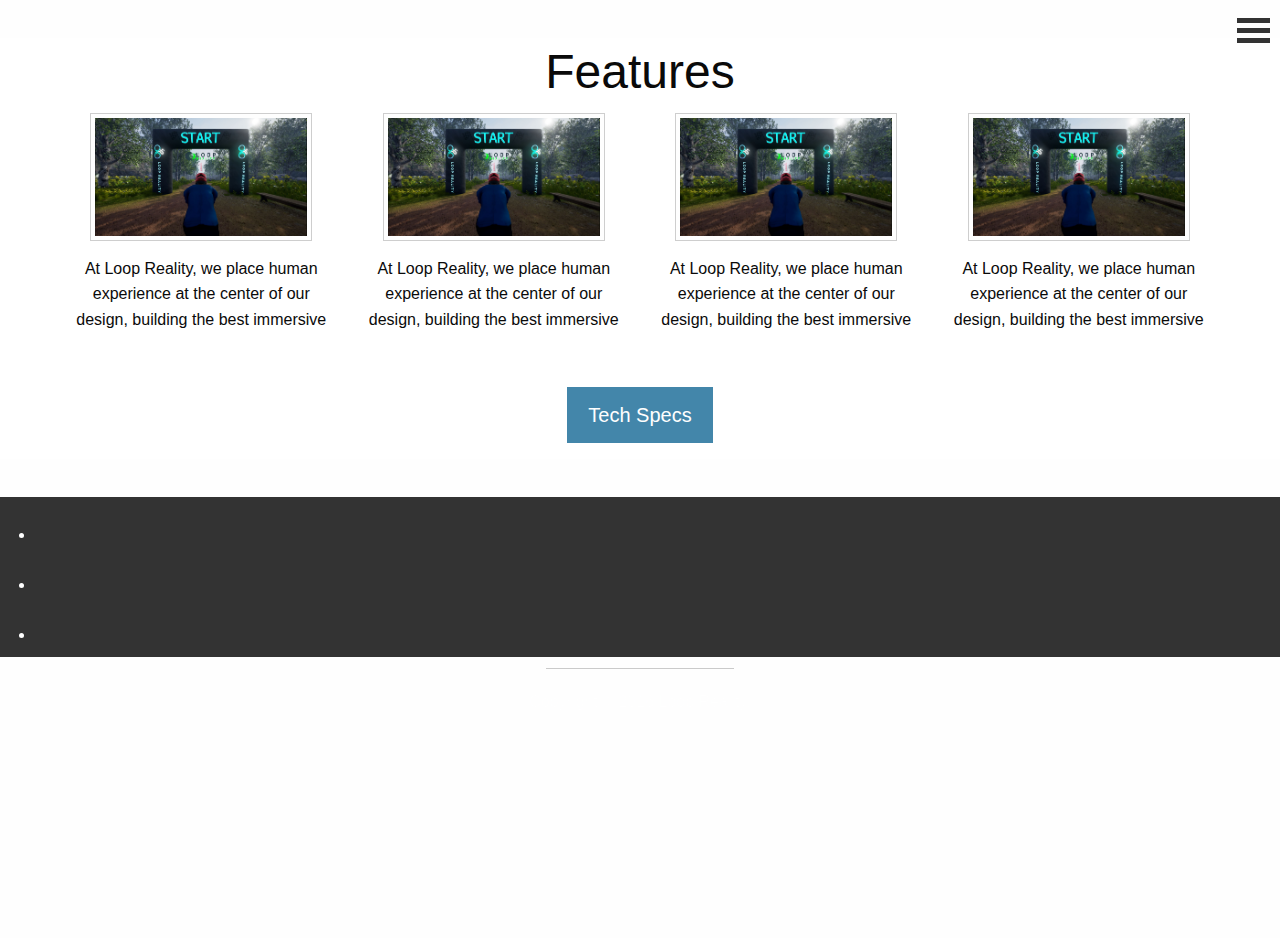
==== index.html @ 36770ce8 "file name change" ====
<!DOCTYPE html>
<!--[if IE 9]><html class="lt-ie10" lang="en" > <![endif]-->
<html class="no-js" lang="en" >

<head>
  <meta charset="utf-8">
  <!-- If you delete this meta tag World War Z will become a reality -->
  <meta name="viewport" content="width=device-width, initial-scale=1.0">
  <title>LoopFit</title>

  <!-- If you are using the CSS version, only link these 2 files, you may add app.css to use for your overrides if you like -->
  <link href="https://maxcdn.bootstrapcdn.com/font-awesome/4.6.3/css/font-awesome.min.css" rel="stylesheet" integrity="sha384-T8Gy5hrqNKT+hzMclPo118YTQO6cYprQmhrYwIiQ/3axmI1hQomh7Ud2hPOy8SP1" crossorigin="anonymous">
  <link rel="stylesheet" href="css/normalize.css">
  <link rel="stylesheet" href="css/foundation.css">
  
  <!-- If you are using the gem version, you need this only -->
  <link rel="stylesheet" href="css/app.css">

  <script src="js/vendor/modernizr.js"></script>
<style type="text/css">
@media all  and (min-width: 320px ) and (max-width: 480px){
html,body
{
   overflow-x:hidden;
  width:100%;
}


}
body
{
  margin: 0 !important;
  padding: 0 !important;
  font-family: "Avenir Next", "Avenir", sans-serif;
   overflow-x: hidden !important;
}
div.row{

	margin-top: 3%;
}



</style>
</head>
<body>
<!-- navigation -->
<section style="position:relative;">
	

<nav role='navigation' >
  <div id="menuToggle">
   
    <input type="checkbox" />
    
    <span></span>
    <span></span>
    <span></span>
   
    <ul id="menu">
      <a href="#"><li>Home</li></a>
      <a href="#"><li>About</li></a>
      <a href="#"><li>Info</li></a>
    </ul>
  </div>
</nav>



</section>



<!-- features -->


<section style="background-color:white;">

<div class="row columns text-center">
<h1 class="text-center">Features</h1>
	<div class="large-3 columns">
		<img class="thumbnail" src="SS1.JPG" width="220px">
		<p>At Loop Reality, we place human experience at the center of our design, building the best immersive</p>
	</div>

	<div class="large-3 columns">
		<img class="thumbnail" src="SS1.JPG" width="220px">
		<p>At Loop Reality, we place human experience at the center of our design, building the best immersive</p>
	</div>

	<div class="large-3 columns">
		<img class="thumbnail" src="SS1.JPG" width="220px">
		<p>At Loop Reality, we place human experience at the center of our design, building the best immersive</p>
	</div>

	<div class="large-3 columns">
		<img class="thumbnail" src="SS1.JPG" width="220px">
		<p>At Loop Reality, we place human experience at the center of our design, building the best immersive</p>
	</div>
</div>

	<div class="row expanded">
		<div class="large-12 columns text-center ">
		<a class="large button" style="background-color:#4386AA;" href="#">Tech Specs</a>
		
		</div>
	</div>
</section>

<!-- <div class="slant-left">
		<div class="slant-left-inner" style="border-left-width: 1349px;"></div>
</div>
 -->
<!-- footer -->
<section>
<footer>

<div class=" expanded row">
  <div class="large-12 columns text-center footer">
  	<ul>
  		<a href="" target="_blank"><li class="fa fa-2x fa-facebook"></li></a>
  		<a href="" target="_blank"><li class="fa fa-2x fa-twitter" ></li></a>
  		<a href="" target="_blank"><li class="fa fa-2x fa-youtube"></li></a>
  	</ul>
  	<hr width="15%">
  	<p>Copyright © 2016 Loop Reality.</p>
  </div>
 </div>

</footer>
</section>
  <script src="js/vendor/jquery.js"></script>
  <script src="js/vendor/foundation.min.js"></script>
  <script>
    $(document).foundation();
  </script>
</body>
</html>
---- css/app.css ----
/*hamburger*/
a
{
  text-decoration: none;
  color: #333;
  
  transition: color 0.3s ease;
}

a:hover
{
  color:black;
}

#menuToggle
{
  display: block;
  position: absolute;
 
  right: 50px;
  
  z-index: 1;
  
  -webkit-user-select: none;
  user-select: none;
}

#menuToggle input
{
  display: block;
  width: 40px;
  height: 32px;
  position: absolute;
    top:-20px;
  right: -50px;
  cursor: pointer;
  
  opacity: 0;
  z-index: 2;
  
  -webkit-touch-callout: none;
}

/*
 * Just a quick hamburger
 */
#menuToggle span
{
  display: block;
  width: 33px;
  height: 5px;
  margin-bottom: 5px;
  position: relative;
  top:-20px;
  right: -40px;
  background:#333;
  /*border-radius: 3px;*/
  
  z-index: 1;
  
  transform-origin: 4px 0px;
  
  transition: transform 0.5s cubic-bezier(0.77,0.2,0.05,1.0),
              background 0.5s cubic-bezier(0.77,0.2,0.05,1.0),
              opacity 0.55s ease;
}

#menuToggle span:first-child
{
  transform-origin: 0% 0%;
}

#menuToggle span:nth-last-child(2)
{
  transform-origin: 0% 100%;
}

/* 
 * Transform all the slices of hamburger
 * into a crossmark.
 */
 #menuToggle input:hover{

background-color: #333;

 }
#menuToggle input:checked ~ span
{
  opacity: 1;
  transform: rotate(45deg) translate(-2px, -1px);
  background: #333;
}

/*
 * But let's hide the middle one.
 */
#menuToggle input:checked ~ span:nth-last-child(3)
{
  opacity: 0;
  transform: rotate(0deg) scale(0.2, 0.2);
}

/*
 * Ohyeah and the last one should go the other direction
 */
#menuToggle input:checked ~ span:nth-last-child(2)
{
  opacity: 1;
  transform: rotate(-45deg) translate(0, -1px);

}

/*
 * Make this absolute positioned
 * at the top left of the screen
 */
#menu
{
  position: absolute;
  width: 300px;
  margin: -20px 0 0 0;
  padding: 50px;
/*  padding-top: 125px;*/
  right: -100px;
  
  background:black;
  list-style-type: none;
  -webkit-font-smoothing: antialiased;
  /* to stop flickering of text in safari */
  
  transform-origin: 0% 0%;
  transform: translate(100%, 0);
  
  transition: transform 0.5s cubic-bezier(0.77,0.2,0.05,1.0);
}

#menu li
{

  padding: 5px 50px 15px 0;
  font-size: 22px;
}

/*
 * And let's fade it in from the left
 */
#menuToggle input:checked ~ ul
{
  transform: scale(1.0, 1.0);
  opacity: 1;
}



/*hambuger media*/
@media all  and (min-width: 320px ) and (max-width: 480px){


#menuToggle input
{
  display: block;
  width: 40px;
  height: 32px;
  position: absolute;
    top:20px;
    right: -30px;
  cursor: pointer;
  
  opacity: 0;
  z-index: 2;
  
  -webkit-touch-callout: none;
}

/*
 * Just a quick hamburger
 */
#menuToggle span
{
  display: block;
  width: 33px;
  height: 5px;
  margin-bottom: 5px;
  position: relative;
  top: 20px !important;
  right: -30px;
  background:#333;
  /*border-radius: 3px;*/
  
  z-index: 1;
  
  transform-origin: 4px 0px;
  
  transition: transform 0.5s cubic-bezier(0.77,0.2,0.05,1.0),
              background 0.5s cubic-bezier(0.77,0.2,0.05,1.0),
              opacity 0.55s ease;
}

#menu
{
  position: absolute;
  width: 300px;
  margin: 15px 0 0 0;
  padding: 50px;
/*  padding-top: 125px;*/
  right: -100px;
  
  background: black;
  list-style-type: none;
  -webkit-font-smoothing: antialiased;
  /* to stop flickering of text in safari */
  
  transform-origin: 0% 0%;
  transform: translate(100%, 0);
  
  transition: transform 0.5s cubic-bezier(0.77,0.2,0.05,1.0);
}
.footer hr{ 

width: 40%;

}


}











/*footer*/

.footer{ 
background-color: #333;
height: 160PX;
}
.footer li{
padding-right: 2%;
margin-top: 2%;
  color:white;
}
.footer p {
 color:white; 
}

/*footer media queries*/

@media only screen and (min-width: 320px)and (max-width: 480px){
.footer li{
padding-right: 3%;
margin-top: 5%;
 
}
}





/*slant*/
/*
.slant-left {
    width: 100%;  
   
}
.slant-left .slant-left-inner {
    
    height: 190px;
    border-top: 120px solid white;
    border-left: 100vw solid #333;
    position: relative;
    margin: auto;
}*/
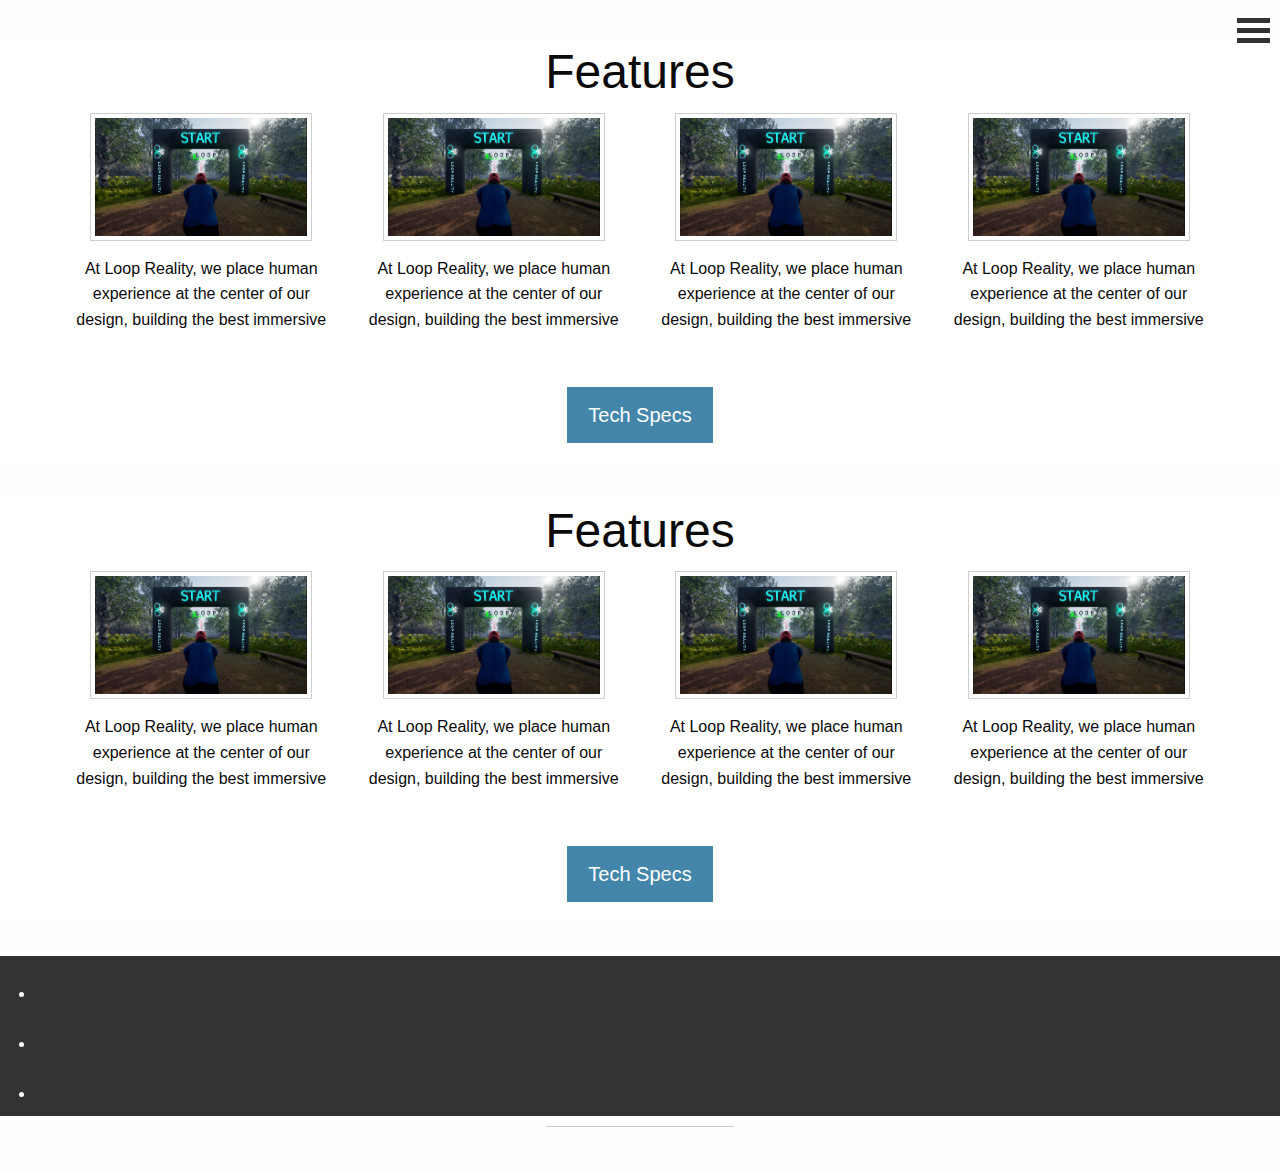
==== commit 10a7f17d: "small change" ====
--- a/index.html
+++ b/index.html
@@ -107,6 +107,38 @@
 	</div>
 </section>
 
+<section style="background-color:white;">
+
+<div class="row columns text-center">
+<h1 class="text-center">Features</h1>
+  <div class="large-3 columns">
+    <img class="thumbnail" src="SS1.JPG" width="220px">
+    <p>At Loop Reality, we place human experience at the center of our design, building the best immersive</p>
+  </div>
+
+  <div class="large-3 columns">
+    <img class="thumbnail" src="SS1.JPG" width="220px">
+    <p>At Loop Reality, we place human experience at the center of our design, building the best immersive</p>
+  </div>
+
+  <div class="large-3 columns">
+    <img class="thumbnail" src="SS1.JPG" width="220px">
+    <p>At Loop Reality, we place human experience at the center of our design, building the best immersive</p>
+  </div>
+
+  <div class="large-3 columns">
+    <img class="thumbnail" src="SS1.JPG" width="220px">
+    <p>At Loop Reality, we place human experience at the center of our design, building the best immersive</p>
+  </div>
+</div>
+
+  <div class="row expanded">
+    <div class="large-12 columns text-center ">
+    <a class="large button" style="background-color:#4386AA;" href="#">Tech Specs</a>
+    
+    </div>
+  </div>
+</section>
 <!-- <div class="slant-left">
 		<div class="slant-left-inner" style="border-left-width: 1349px;"></div>
 </div>
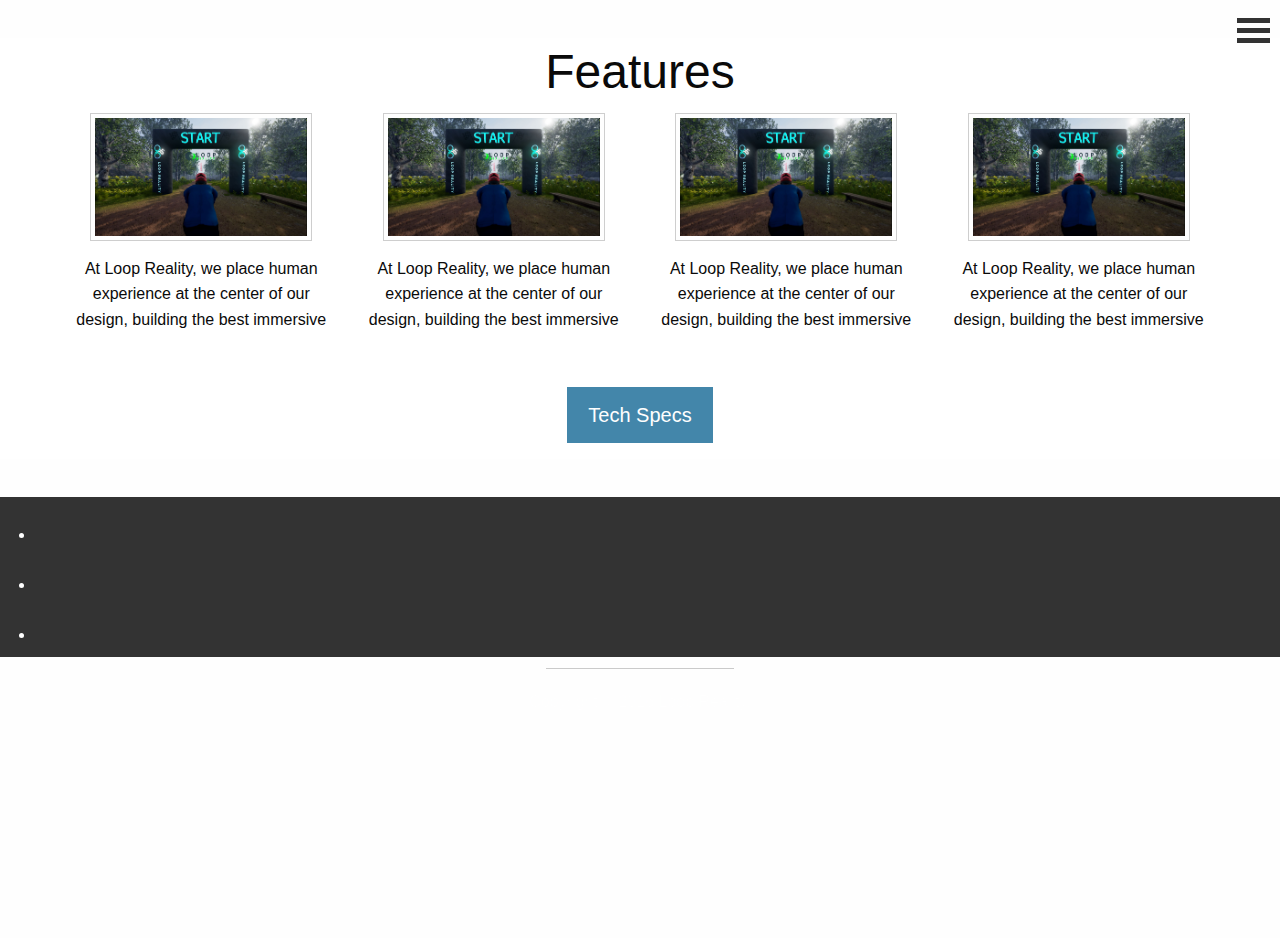
==== commit 8468db01: "reupdate" ====
--- a/index.html
+++ b/index.html
@@ -107,38 +107,6 @@
 	</div>
 </section>
 
-<section style="background-color:white;">
-
-<div class="row columns text-center">
-<h1 class="text-center">Features</h1>
-  <div class="large-3 columns">
-    <img class="thumbnail" src="SS1.JPG" width="220px">
-    <p>At Loop Reality, we place human experience at the center of our design, building the best immersive</p>
-  </div>
-
-  <div class="large-3 columns">
-    <img class="thumbnail" src="SS1.JPG" width="220px">
-    <p>At Loop Reality, we place human experience at the center of our design, building the best immersive</p>
-  </div>
-
-  <div class="large-3 columns">
-    <img class="thumbnail" src="SS1.JPG" width="220px">
-    <p>At Loop Reality, we place human experience at the center of our design, building the best immersive</p>
-  </div>
-
-  <div class="large-3 columns">
-    <img class="thumbnail" src="SS1.JPG" width="220px">
-    <p>At Loop Reality, we place human experience at the center of our design, building the best immersive</p>
-  </div>
-</div>
-
-  <div class="row expanded">
-    <div class="large-12 columns text-center ">
-    <a class="large button" style="background-color:#4386AA;" href="#">Tech Specs</a>
-    
-    </div>
-  </div>
-</section>
 <!-- <div class="slant-left">
 		<div class="slant-left-inner" style="border-left-width: 1349px;"></div>
 </div>
